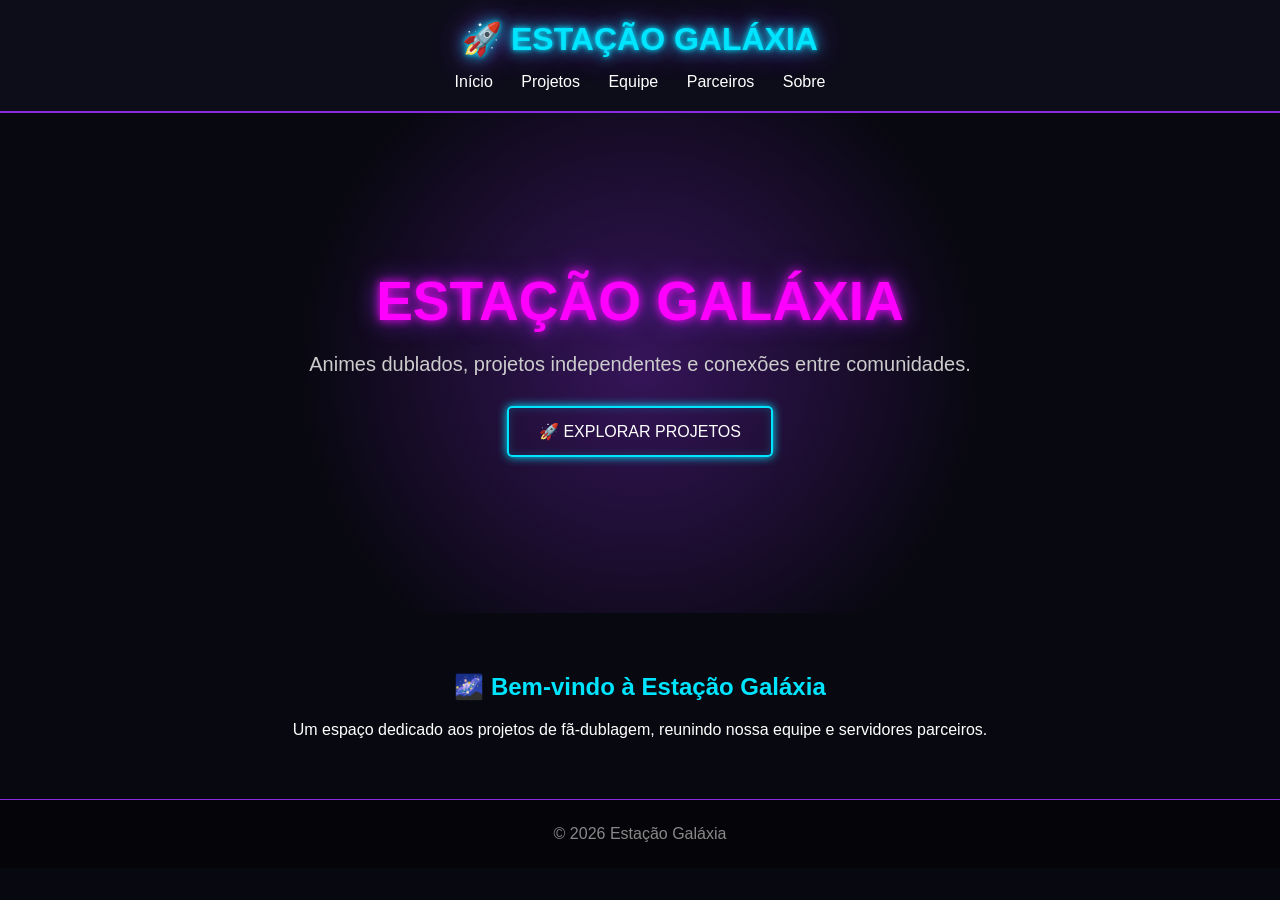
==== index.html @ b20b0a65 "Create index.html" ====
<!DOCTYPE html>
<html lang="pt-BR">
<head>
    <meta charset="UTF-8">
    <meta name="viewport" content="width=device-width, initial-scale=1.0">

    <title>Estação Galáxia</title>

    <style>
        * {
            margin: 0;
            padding: 0;
            box-sizing: border-box;
        }

        body {
            background: #080810;
            color: white;
            font-family: Arial, sans-serif;
        }

        header {
            background: #0d0d1a;
            padding: 20px;
            text-align: center;
            border-bottom: 2px solid #8a2be2;
        }

        header h1 {
            color: #00e5ff;
            font-size: 32px;
            text-shadow:
                0 0 5px #00e5ff,
                0 0 15px #00e5ff,
                0 0 30px #8a2be2;
        }

        nav {
            margin-top: 15px;
        }

        nav a {
            color: white;
            text-decoration: none;
            margin: 0 12px;
        }

        nav a:hover {
            color: #00e5ff;
        }

        .hero {
            min-height: 500px;
            display: flex;
            align-items: center;
            justify-content: center;
            text-align: center;
            padding: 40px;

            background:
                radial-gradient(circle at center,
                rgba(138,43,226,0.35),
                transparent 50%),
                #080810;
        }

        .hero h2 {
            font-size: 55px;
            color: #ff00ff;

            text-shadow:
                0 0 10px #ff00ff,
                0 0 25px #8a2be2;
        }

        .hero p {
            margin-top: 20px;
            font-size: 20px;
            color: #ccc;
        }

        .botao {
            display: inline-block;
            margin-top: 30px;
            padding: 14px 30px;

            color: white;
            text-decoration: none;

            border: 2px solid #00e5ff;
            border-radius: 5px;

            box-shadow:
                0 0 10px #00e5ff,
                inset 0 0 10px rgba(0,229,255,0.2);

            transition: 0.3s;
        }

        .botao:hover {
            background: #00e5ff;
            color: black;
            box-shadow:
                0 0 20px #00e5ff,
                0 0 40px #00e5ff;
        }

        section {
            padding: 60px 30px;
            text-align: center;
        }

        section h2 {
            color: #00e5ff;
            margin-bottom: 20px;
        }

        footer {
            padding: 25px;
            text-align: center;
            background: #050509;
            border-top: 1px solid #8a2be2;
            color: #888;
        }
    </style>
</head>

<body>

<header>

    <h1>🚀 ESTAÇÃO GALÁXIA</h1>

    <nav>
        <a href="index.html">Início</a>
        <a href="projetos.html">Projetos</a>
        <a href="equipe.html">Equipe</a>
        <a href="parceiros.html">Parceiros</a>
        <a href="sobre.html">Sobre</a>
    </nav>

</header>


<section class="hero">

    <div>

        <h2>ESTAÇÃO GALÁXIA</h2>

        <p>
            Animes dublados, projetos independentes
            e conexões entre comunidades.
        </p>

        <a class="botao" href="projetos.html">
            🚀 EXPLORAR PROJETOS
        </a>

    </div>

</section>


<section>

    <h2>🌌 Bem-vindo à Estação Galáxia</h2>

    <p>
        Um espaço dedicado aos projetos de fã-dublagem,
        reunindo nossa equipe e servidores parceiros.
    </p>

</section>


<footer>

    © 2026 Estação Galáxia

</footer>

</body>
</html>
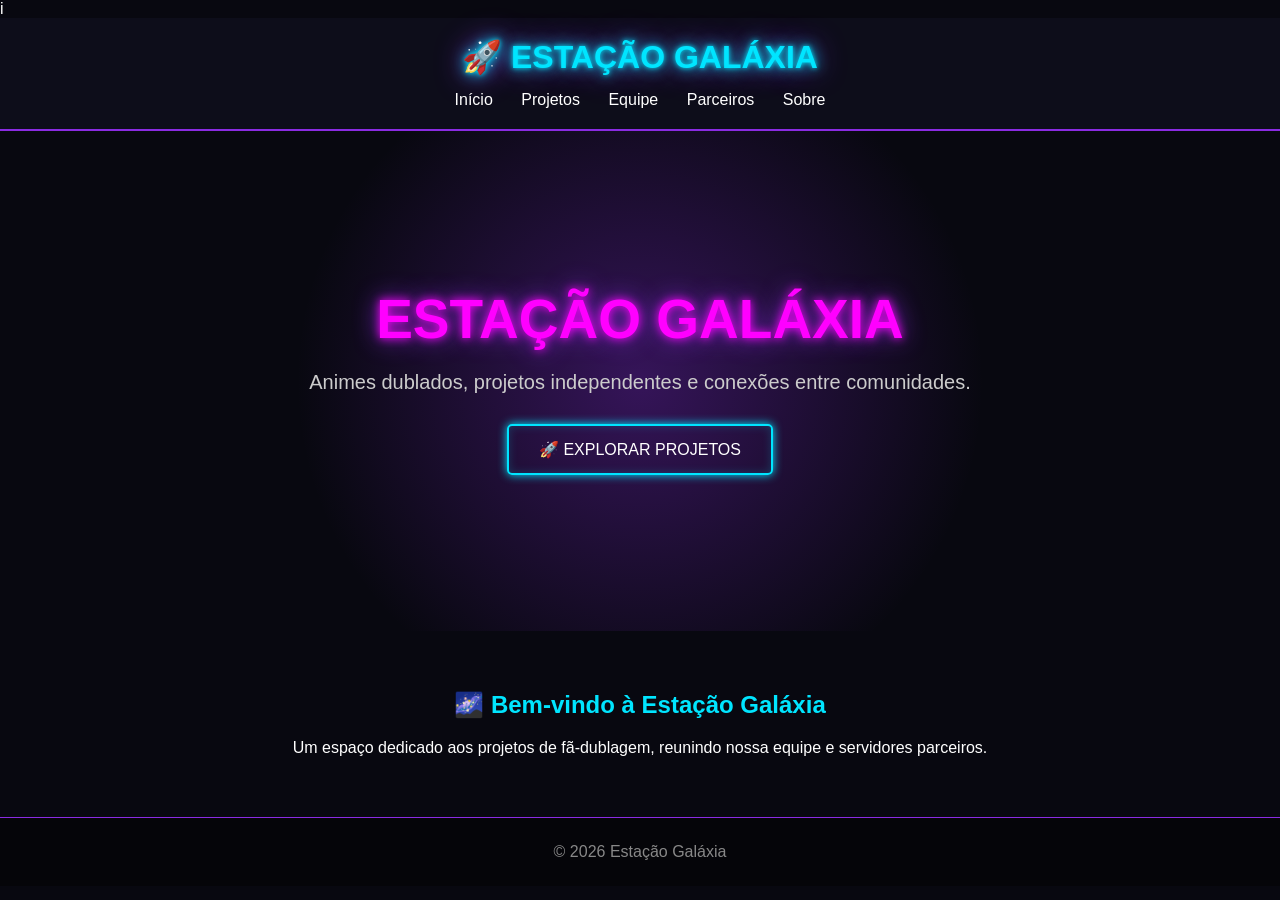
==== commit e6635054: "Update index.html" ====
--- a/index.html
+++ b/index.html
@@ -5,7 +5,7 @@
     <meta name="viewport" content="width=device-width, initial-scale=1.0">
 
     <title>Estação Galáxia</title>
-
+i<lnk rel="stylesheet" href="style.css">
     <style>
         * {
             margin: 0;
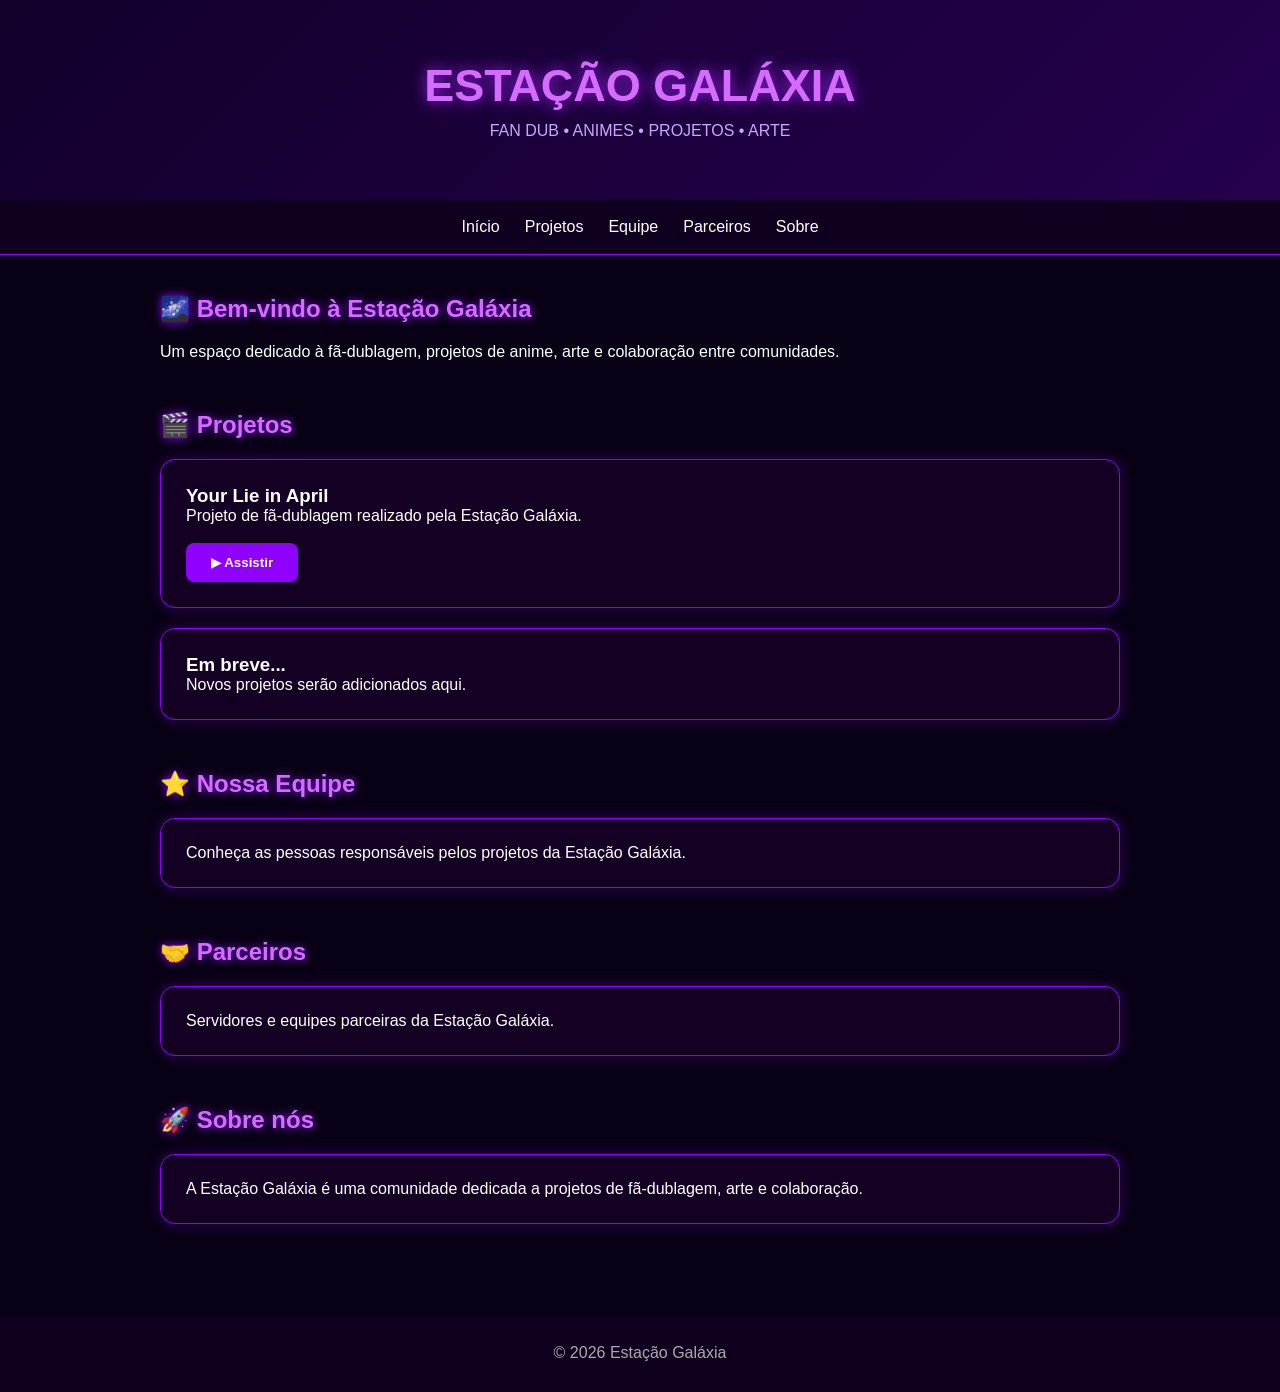
==== commit 2441df2d: "Update index.html" ====
--- a/index.html
+++ b/index.html
@@ -5,178 +5,120 @@
     <meta name="viewport" content="width=device-width, initial-scale=1.0">
 
     <title>Estação Galáxia</title>
-i<lnk rel="stylesheet" href="style.css">
-    <style>
-        * {
-            margin: 0;
-            padding: 0;
-            box-sizing: border-box;
-        }
 
-        body {
-            background: #080810;
-            color: white;
-            font-family: Arial, sans-serif;
-        }
-
-        header {
-            background: #0d0d1a;
-            padding: 20px;
-            text-align: center;
-            border-bottom: 2px solid #8a2be2;
-        }
-
-        header h1 {
-            color: #00e5ff;
-            font-size: 32px;
-            text-shadow:
-                0 0 5px #00e5ff,
-                0 0 15px #00e5ff,
-                0 0 30px #8a2be2;
-        }
-
-        nav {
-            margin-top: 15px;
-        }
-
-        nav a {
-            color: white;
-            text-decoration: none;
-            margin: 0 12px;
-        }
-
-        nav a:hover {
-            color: #00e5ff;
-        }
-
-        .hero {
-            min-height: 500px;
-            display: flex;
-            align-items: center;
-            justify-content: center;
-            text-align: center;
-            padding: 40px;
-
-            background:
-                radial-gradient(circle at center,
-                rgba(138,43,226,0.35),
-                transparent 50%),
-                #080810;
-        }
-
-        .hero h2 {
-            font-size: 55px;
-            color: #ff00ff;
-
-            text-shadow:
-                0 0 10px #ff00ff,
-                0 0 25px #8a2be2;
-        }
-
-        .hero p {
-            margin-top: 20px;
-            font-size: 20px;
-            color: #ccc;
-        }
-
-        .botao {
-            display: inline-block;
-            margin-top: 30px;
-            padding: 14px 30px;
-
-            color: white;
-            text-decoration: none;
-
-            border: 2px solid #00e5ff;
-            border-radius: 5px;
-
-            box-shadow:
-                0 0 10px #00e5ff,
-                inset 0 0 10px rgba(0,229,255,0.2);
-
-            transition: 0.3s;
-        }
-
-        .botao:hover {
-            background: #00e5ff;
-            color: black;
-            box-shadow:
-                0 0 20px #00e5ff,
-                0 0 40px #00e5ff;
-        }
-
-        section {
-            padding: 60px 30px;
-            text-align: center;
-        }
-
-        section h2 {
-            color: #00e5ff;
-            margin-bottom: 20px;
-        }
-
-        footer {
-            padding: 25px;
-            text-align: center;
-            background: #050509;
-            border-top: 1px solid #8a2be2;
-            color: #888;
-        }
-    </style>
+    <link rel="stylesheet" href="style.css">
 </head>
 
 <body>
 
 <header>
-
-    <h1>🚀 ESTAÇÃO GALÁXIA</h1>
-
-    <nav>
-        <a href="index.html">Início</a>
-        <a href="projetos.html">Projetos</a>
-        <a href="equipe.html">Equipe</a>
-        <a href="parceiros.html">Parceiros</a>
-        <a href="sobre.html">Sobre</a>
-    </nav>
-
+    <h1>ESTAÇÃO GALÁXIA</h1>
+    <p>FAN DUB • ANIMES • PROJETOS • ARTE</p>
 </header>
 
+<nav>
+    <a href="#inicio">Início</a>
+    <a href="#projetos">Projetos</a>
+    <a href="#equipe">Equipe</a>
+    <a href="#parceiros">Parceiros</a>
+    <a href="#sobre">Sobre</a>
+</nav>
 
-<section class="hero">
+<main>
 
-    <div>
-
-        <h2>ESTAÇÃO GALÁXIA</h2>
+    <section id="inicio">
+        <h2>🌌 Bem-vindo à Estação Galáxia</h2>
 
         <p>
-            Animes dublados, projetos independentes
-            e conexões entre comunidades.
+            Um espaço dedicado à fã-dublagem, projetos de anime,
+            arte e colaboração entre comunidades.
         </p>
-
-        <a class="botao" href="projetos.html">
-            🚀 EXPLORAR PROJETOS
-        </a>
-
-    </div>
-
-</section>
+    </section>
 
 
-<section>
+    <section id="projetos">
 
-    <h2>🌌 Bem-vindo à Estação Galáxia</h2>
+        <h2>🎬 Projetos</h2>
 
-    <p>
-        Um espaço dedicado aos projetos de fã-dublagem,
-        reunindo nossa equipe e servidores parceiros.
-    </p>
+        <div class="card">
 
-</section>
+            <h3>Your Lie in April</h3>
+
+            <p>
+                Projeto de fã-dublagem realizado pela Estação Galáxia.
+            </p>
+
+            <br>
+
+            <button>▶ Assistir</button>
+
+        </div>
+
+        <div class="card">
+
+            <h3>Em breve...</h3>
+
+            <p>
+                Novos projetos serão adicionados aqui.
+            </p>
+
+        </div>
+
+    </section>
+
+
+    <section id="equipe">
+
+        <h2>⭐ Nossa Equipe</h2>
+
+        <div class="card">
+
+            <p>
+                Conheça as pessoas responsáveis pelos projetos
+                da Estação Galáxia.
+            </p>
+
+        </div>
+
+    </section>
+
+
+    <section id="parceiros">
+
+        <h2>🤝 Parceiros</h2>
+
+        <div class="card">
+
+            <p>
+                Servidores e equipes parceiras da Estação Galáxia.
+            </p>
+
+        </div>
+
+    </section>
+
+
+    <section id="sobre">
+
+        <h2>🚀 Sobre nós</h2>
+
+        <div class="card">
+
+            <p>
+                A Estação Galáxia é uma comunidade dedicada a
+                projetos de fã-dublagem, arte e colaboração.
+            </p>
+
+        </div>
+
+    </section>
+
+</main>
 
 
 <footer>
 
-    © 2026 Estação Galáxia
+    <p>© 2026 Estação Galáxia</p>
 
 </footer>
 
--- a/style.css
+++ b/style.css
@@ -0,0 +1,94 @@
+* {
+    margin: 0;
+    padding: 0;
+    box-sizing: border-box;
+}
+
+body {
+    font-family: Arial, sans-serif;
+    background: #080014;
+    color: white;
+    min-height: 100vh;
+}
+
+header {
+    text-align: center;
+    padding: 60px 20px;
+    background: linear-gradient(135deg, #12002b, #25004d);
+}
+
+header h1 {
+    font-size: 45px;
+    color: #d66cff;
+    text-shadow: 0 0 15px #a020f0;
+}
+
+header p {
+    margin-top: 10px;
+    color: #c9a7ff;
+}
+
+nav {
+    display: flex;
+    justify-content: center;
+    gap: 25px;
+    padding: 18px;
+    background: #10001f;
+    border-bottom: 1px solid #8f00ff;
+}
+
+nav a {
+    color: white;
+    text-decoration: none;
+}
+
+nav a:hover {
+    color: #d66cff;
+}
+
+main {
+    max-width: 1000px;
+    margin: auto;
+    padding: 40px 20px;
+}
+
+section {
+    margin-bottom: 50px;
+}
+
+h2 {
+    color: #d66cff;
+    margin-bottom: 20px;
+    text-shadow: 0 0 10px #8f00ff;
+}
+
+.card {
+    background: #140022;
+    border: 1px solid #8f00ff;
+    border-radius: 15px;
+    padding: 25px;
+    margin-bottom: 20px;
+    box-shadow: 0 0 15px rgba(143, 0, 255, 0.3);
+}
+
+button {
+    background: #8f00ff;
+    color: white;
+    border: none;
+    padding: 12px 25px;
+    border-radius: 8px;
+    cursor: pointer;
+    font-weight: bold;
+}
+
+button:hover {
+    background: #b52cff;
+    box-shadow: 0 0 15px #b52cff;
+}
+
+footer {
+    text-align: center;
+    padding: 30px;
+    background: #10001f;
+    color: #aaa;
+}
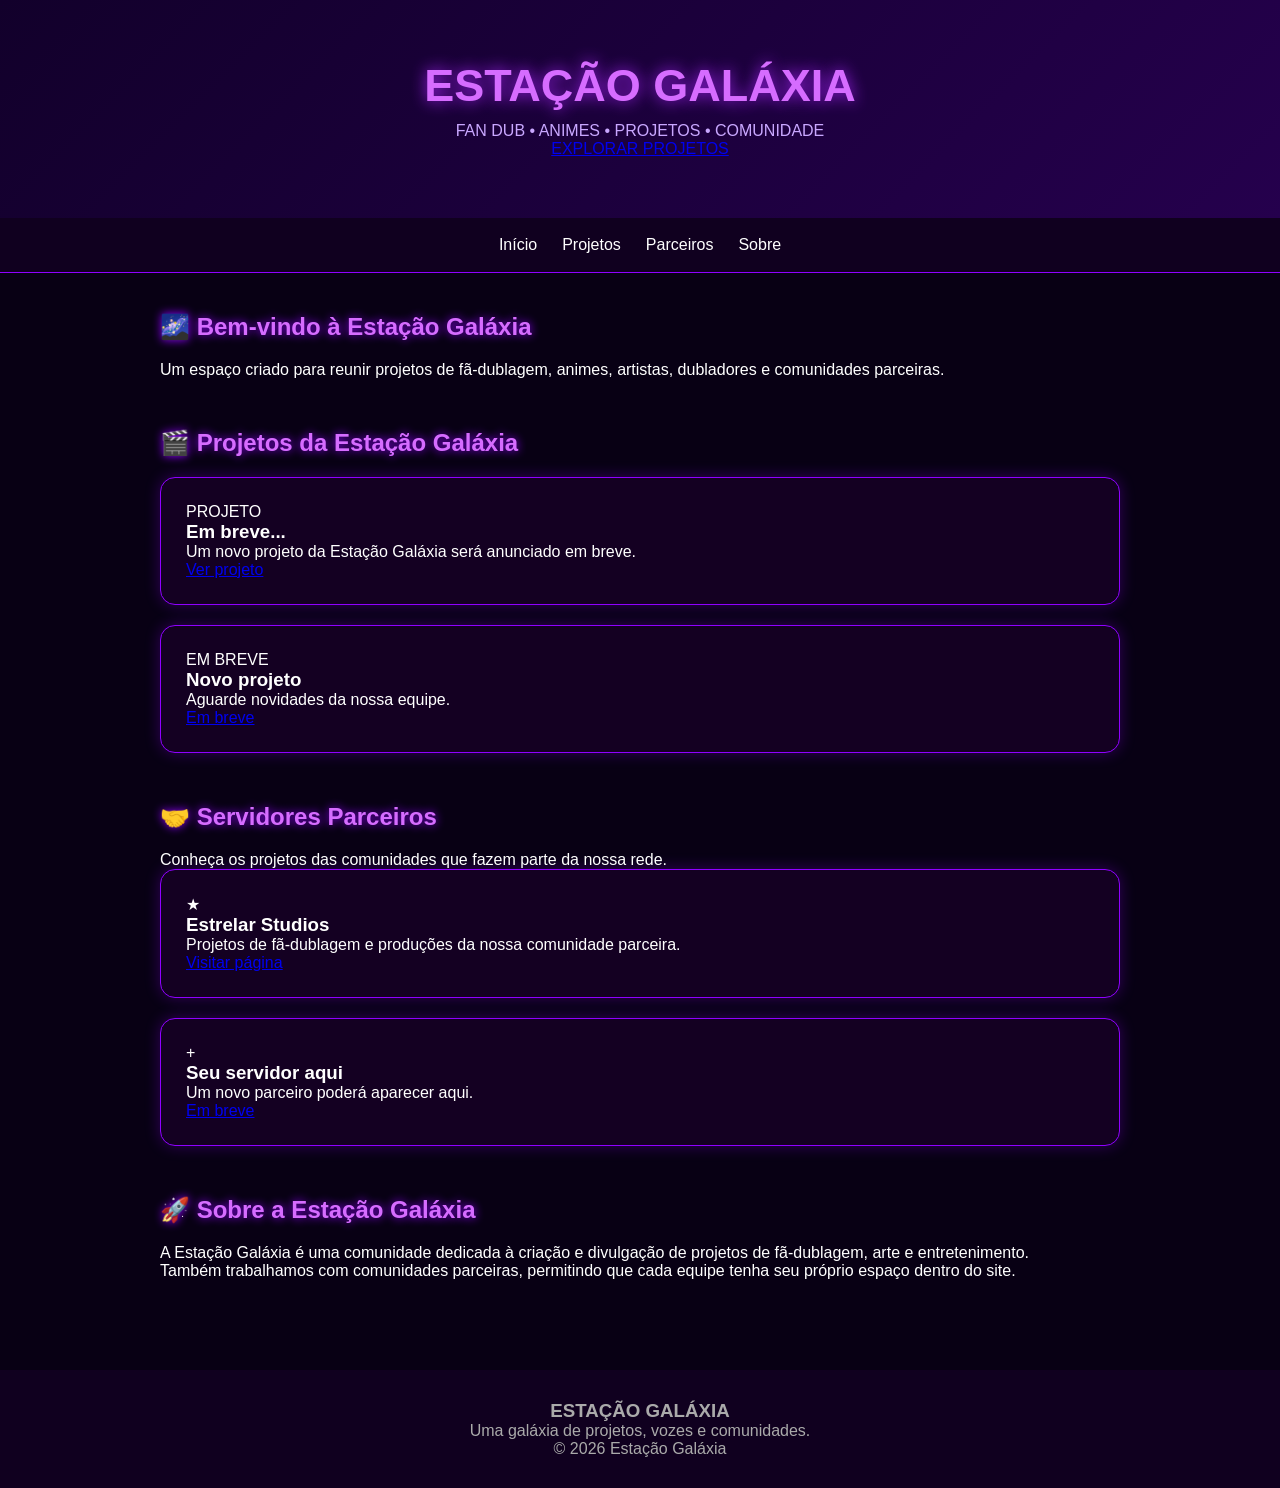
==== commit 9dc5898f: "Update index.html" ====
--- a/index.html
+++ b/index.html
@@ -11,106 +11,180 @@
 
 <body>
 
-<header>
-    <h1>ESTAÇÃO GALÁXIA</h1>
-    <p>FAN DUB • ANIMES • PROJETOS • ARTE</p>
+<header class="hero">
+
+    <div class="overlay"></div>
+
+    <div class="hero-content">
+
+        <h1>ESTAÇÃO GALÁXIA</h1>
+
+        <p>
+            FAN DUB • ANIMES • PROJETOS • COMUNIDADE
+        </p>
+
+        <a href="#projetos" class="main-button">
+            EXPLORAR PROJETOS
+        </a>
+
+    </div>
+
 </header>
 
+
 <nav>
+
     <a href="#inicio">Início</a>
+
     <a href="#projetos">Projetos</a>
-    <a href="#equipe">Equipe</a>
+
     <a href="#parceiros">Parceiros</a>
+
     <a href="#sobre">Sobre</a>
+
 </nav>
 
+
 <main>
 
     <section id="inicio">
+
         <h2>🌌 Bem-vindo à Estação Galáxia</h2>
 
         <p>
-            Um espaço dedicado à fã-dublagem, projetos de anime,
-            arte e colaboração entre comunidades.
+            Um espaço criado para reunir projetos de fã-dublagem,
+            animes, artistas, dubladores e comunidades parceiras.
         </p>
+
     </section>
 
 
     <section id="projetos">
 
-        <h2>🎬 Projetos</h2>
-
-        <div class="card">
-
-            <h3>Your Lie in April</h3>
+        <h2>🎬 Projetos da Estação Galáxia</h2>
+
+        <div class="cards">
+
+            <div class="card">
+
+                <div class="card-image">
+                    PROJETO
+                </div>
+
+                <h3>Em breve...</h3>
+
+                <p>
+                    Um novo projeto da Estação Galáxia
+                    será anunciado em breve.
+                </p>
+
+                <a href="#" class="button">
+                    Ver projeto
+                </a>
+
+            </div>
+
+
+            <div class="card">
+
+                <div class="card-image">
+                    EM BREVE
+                </div>
+
+                <h3>Novo projeto</h3>
+
+                <p>
+                    Aguarde novidades da nossa equipe.
+                </p>
+
+                <a href="#" class="button">
+                    Em breve
+                </a>
+
+            </div>
+
+        </div>
+
+    </section>
+
+
+    <section id="parceiros">
+
+        <h2>🤝 Servidores Parceiros</h2>
+
+        <p class="section-description">
+            Conheça os projetos das comunidades que fazem
+            parte da nossa rede.
+        </p>
+
+
+        <div class="cards">
+
+
+            <div class="card partner-card">
+
+                <div class="partner-icon">
+                    ★
+                </div>
+
+                <h3>Estrelar Studios</h3>
+
+                <p>
+                    Projetos de fã-dublagem e produções
+                    da nossa comunidade parceira.
+                </p>
+
+                <a href="estrelar-studios.html" class="button">
+                    Visitar página
+                </a>
+
+            </div>
+
+
+            <div class="card partner-card">
+
+                <div class="partner-icon">
+                    +
+                </div>
+
+                <h3>Seu servidor aqui</h3>
+
+                <p>
+                    Um novo parceiro poderá aparecer aqui.
+                </p>
+
+                <a href="#" class="button">
+                    Em breve
+                </a>
+
+            </div>
+
+
+        </div>
+
+    </section>
+
+
+    <section id="sobre">
+
+        <h2>🚀 Sobre a Estação Galáxia</h2>
+
+        <div class="info-box">
 
             <p>
-                Projeto de fã-dublagem realizado pela Estação Galáxia.
+                A Estação Galáxia é uma comunidade dedicada
+                à criação e divulgação de projetos de
+                fã-dublagem, arte e entretenimento.
             </p>
 
-            <br>
-
-            <button>▶ Assistir</button>
+            <p>
+                Também trabalhamos com comunidades parceiras,
+                permitindo que cada equipe tenha seu próprio
+                espaço dentro do site.
+            </p>
 
         </div>
 
-        <div class="card">
-
-            <h3>Em breve...</h3>
-
-            <p>
-                Novos projetos serão adicionados aqui.
-            </p>
-
-        </div>
-
-    </section>
-
-
-    <section id="equipe">
-
-        <h2>⭐ Nossa Equipe</h2>
-
-        <div class="card">
-
-            <p>
-                Conheça as pessoas responsáveis pelos projetos
-                da Estação Galáxia.
-            </p>
-
-        </div>
-
-    </section>
-
-
-    <section id="parceiros">
-
-        <h2>🤝 Parceiros</h2>
-
-        <div class="card">
-
-            <p>
-                Servidores e equipes parceiras da Estação Galáxia.
-            </p>
-
-        </div>
-
-    </section>
-
-
-    <section id="sobre">
-
-        <h2>🚀 Sobre nós</h2>
-
-        <div class="card">
-
-            <p>
-                A Estação Galáxia é uma comunidade dedicada a
-                projetos de fã-dublagem, arte e colaboração.
-            </p>
-
-        </div>
-
     </section>
 
 </main>
@@ -118,9 +192,18 @@
 
 <footer>
 
-    <p>© 2026 Estação Galáxia</p>
+    <h3>ESTAÇÃO GALÁXIA</h3>
+
+    <p>
+        Uma galáxia de projetos, vozes e comunidades.
+    </p>
+
+    <p class="copyright">
+        © 2026 Estação Galáxia
+    </p>
 
 </footer>
+
 
 </body>
 </html>
